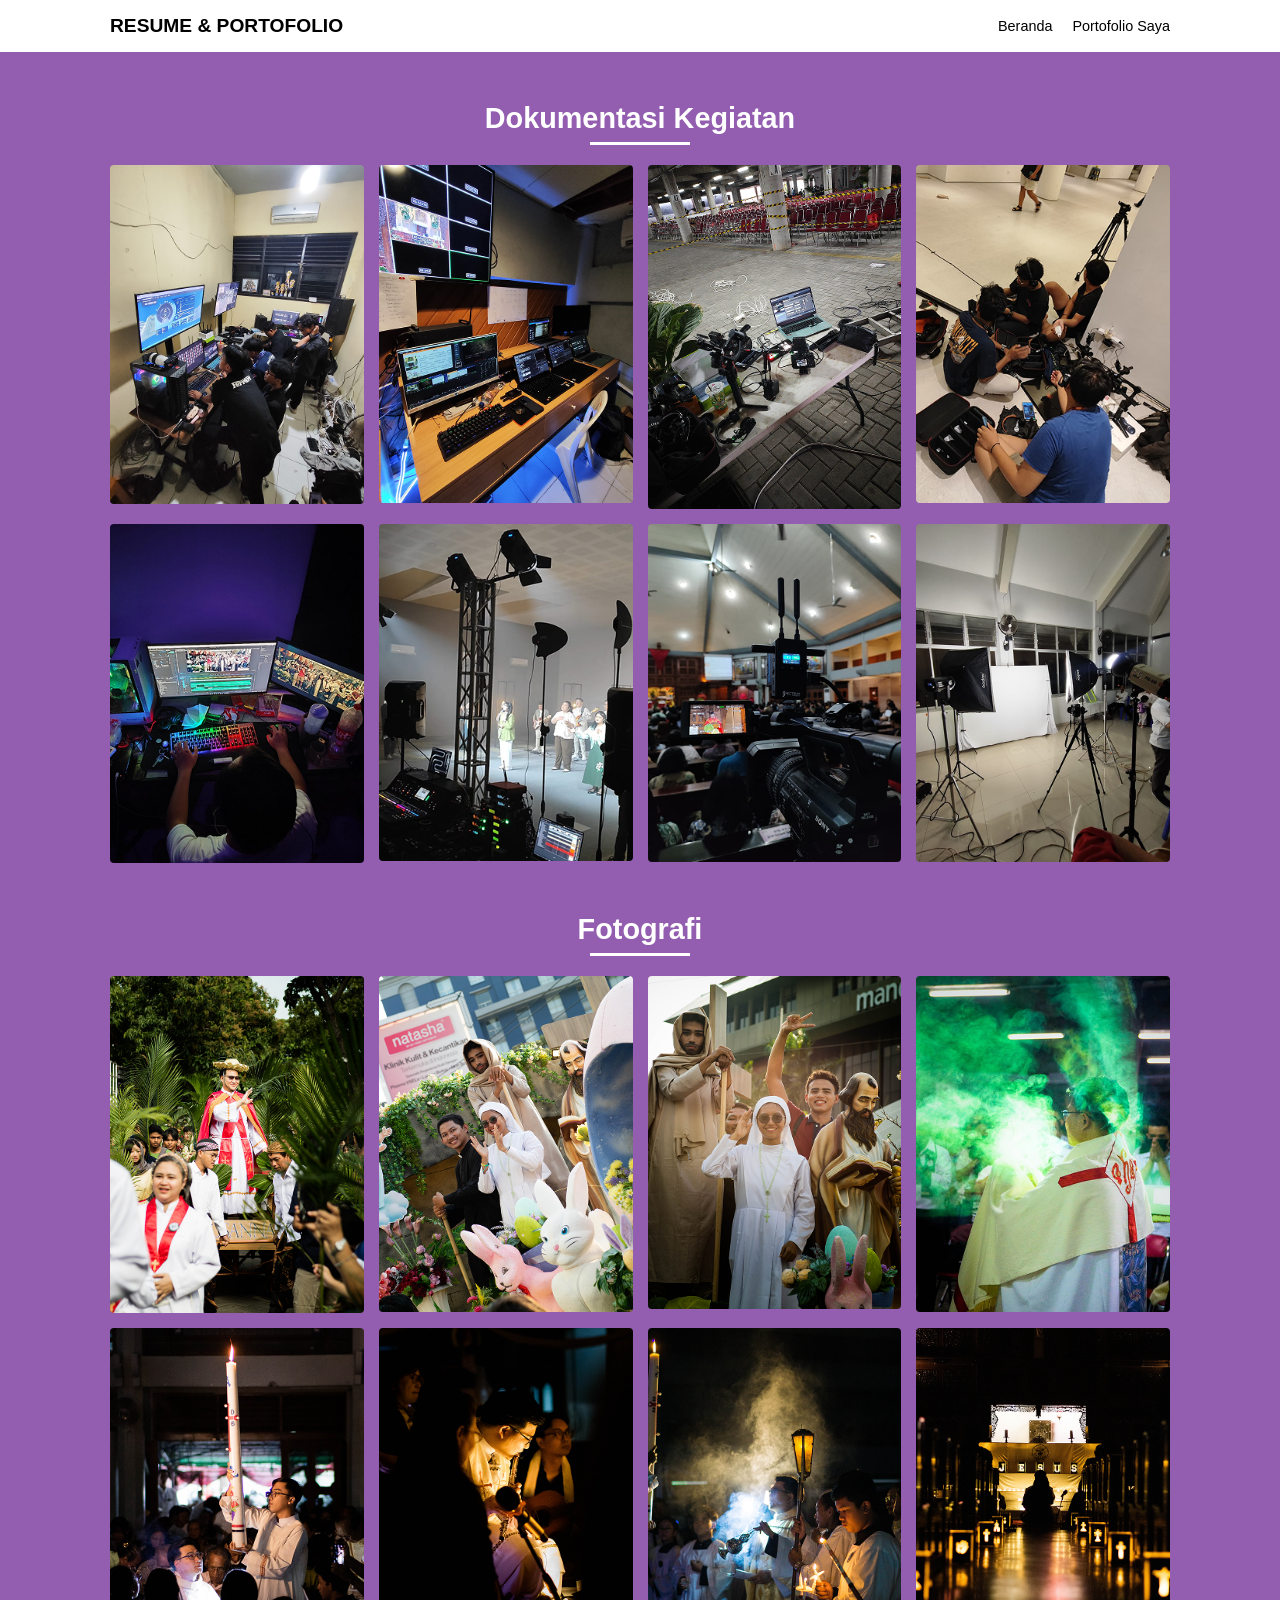
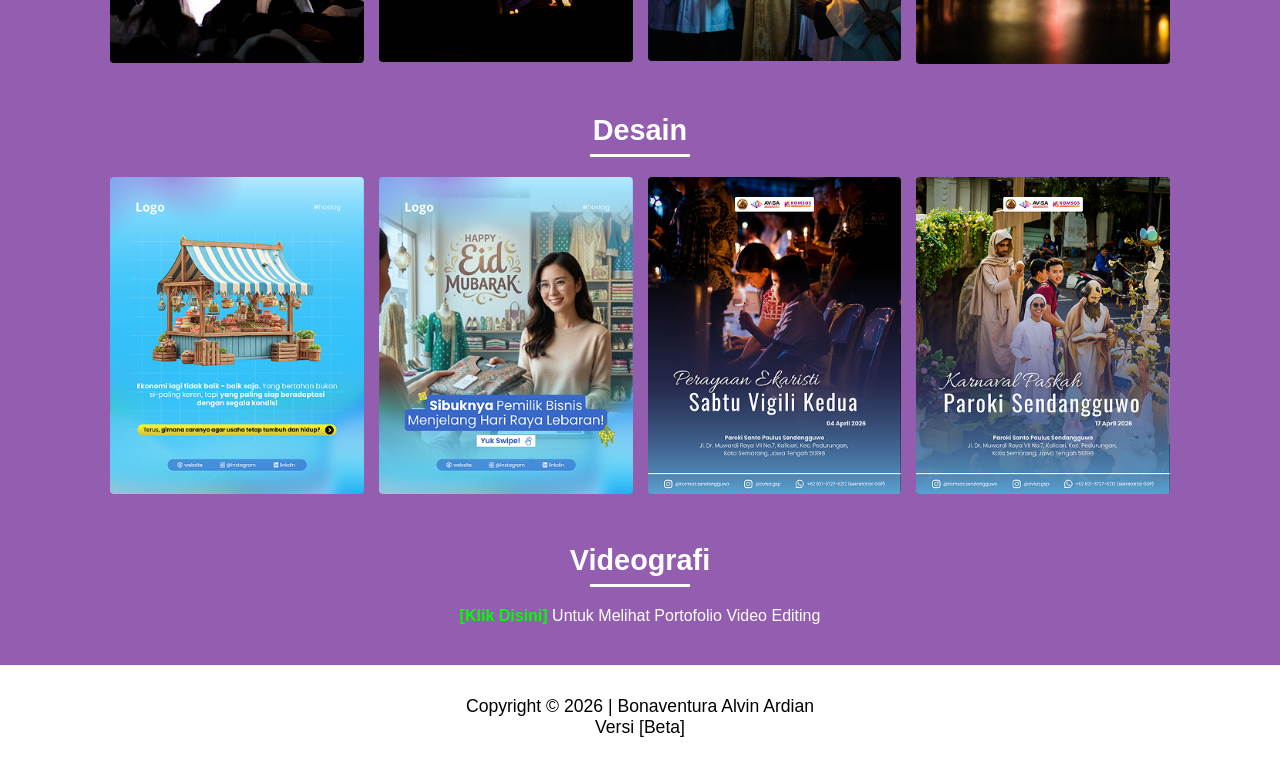
==== portofolio.html @ 9ff5cc50 "pembaharuan web porto" ====
<!DOCTYPE html>
<html lang="id">
<head>
    <meta charset="UTF-8">
    <meta name="viewport" content="width=device-width, initial-scale=1.0">
    <title>Resume & Portofolio - Bonaventura Alvin Ardian</title>
    <link rel="stylesheet" href="portofolio.css">
</head>
<body>

    <header>
        <nav class="container">
            <div class="logo">RESUME & PORTOFOLIO</div>
            <ul>
                <li><a href="https://vinardn.github.io/myportofolio/">Beranda</a></li>
                <li><a href="portofolio.html">Portofolio Saya</a></li>
            </ul>
        </nav>
    </header>

    <main class="container">
        <section>
            <h2>Dokumentasi Kegiatan</h2>
            <div class="grid-gallery">
                <img src="porto/dok-kegiatan/dok1.png" alt="Kegiatan 1">
                <img src="porto/dok-kegiatan/dok2.png" alt="Kegiatan 2">
                <img src="porto/dok-kegiatan/dok3.png" alt="Kegiatan 3">
                <img src="porto/dok-kegiatan/dok4.png" alt="Kegiatan 4">
                <img src="porto/dok-kegiatan/dok5.png" alt="Kegiatan 5">
                <img src="porto/dok-kegiatan/dok6.png" alt="Kegiatan 6">
                <img src="porto/dok-kegiatan/dok7.png" alt="Kegiatan 7">
                <img src="porto/dok-kegiatan/dok8.png" alt="Kegiatan 8">
            </div>
        </section>

        <section>
            <h2>Fotografi</h2>
            <div class="grid-gallery">
                <img src="porto/fotografi/foto1.png" alt="Foto 1">
                <img src="porto/fotografi/foto2.png" alt="Foto 2">
                <img src="porto/fotografi/foto3.png" alt="Foto 3">
                <img src="porto/fotografi/foto4.png" alt="Foto 4">
                <img src="porto/fotografi/foto5.png" alt="Foto 5">
                <img src="porto/fotografi/foto6.png" alt="Foto 6">
                <img src="porto/fotografi/foto7.png" alt="Foto 7">
                <img src="porto/fotografi/foto8.png" alt="Foto 8">
            </div>
        </section>

        <section>
            <h2>Desain</h2>
            <div class="grid-gallery">
                <img src="porto/desain/desain1.png" alt="Desain 1">
                <img src="porto/desain/desain2.png" alt="Desain 2">
                <img src="porto/desain/desain3.png" alt="Desain 3">
                <img src="porto/desain/desain4.png" alt="Desain 4">
            </div>
        </section>

        <section class="videografi">
            <h2>Videografi</h2>
            <p><a href="https://drive.google.com/drive/folders/1kVX3fQp-pzy5qbfBDHpD1U5KboZ19D9f?usp=sharing">[Klik Disini]</a> Untuk Melihat Portofolio Video Editing</p>
        </section>
    </main>

    <footer class="footer-section">
        <div class="footer-container">
            <p>
                Copyright &copy; <span id="year"></span> | Bonaventura Alvin Ardian
            </p>
            <p>Versi [Beta]</p>
        </div>
    </footer>
    
    <script>
        document.getElementById("year").textContent = new Date().getFullYear();
    </script>

</body>
</html>
---- portofolio.css ----
/* Reset & General */
* {
    margin: 0;
    padding: 0;
    box-sizing: border-box;
    font-family: 'Segoe UI', Tahoma, Geneva, Verdana, sans-serif;
}

body {
    background-color: #935eb0; /* Warna ungu sesuai desain */
    color: white;
}

.container {
    max-width: 1100px;
    margin: 0 auto;
    padding: 0 20px;
}

/* Header & Nav */
header {
    background-color: white;
    color: black;
    padding: 15px 0;
    position: sticky;
    top: 0;
    z-index: 100;
}

nav {
    display: flex;
    justify-content: space-between;
    align-items: center;
}

.logo {
    font-weight: bold;
    font-size: 1.2rem;
}

nav ul {
    display: flex;
    list-style: none;
    gap: 20px;
}

nav ul li a {
    text-decoration: none;
    color: black;
    font-size: 0.9rem;
}

/* Section Titles */
h2 {
    text-align: center;
    margin: 50px 0 20px;
    font-size: 1.8rem;
    position: relative;
    padding-bottom: 10px;
}

h2::after {
    content: '';
    width: 100px;
    height: 3px;
    background-color: white;
    position: absolute;
    bottom: 0;
    left: 50%;
    transform: translateX(-50%);
}

/* Grid System (Responsive) */
.grid-gallery {
    display: grid;
    grid-template-columns: repeat(4, 1fr); /* Default 4 kolom untuk laptop */
    gap: 15px;
}

.grid-gallery img {
    width: 100%;
    height: auto;
    border-radius: 4px;
    display: block;
    transition: transform 0.3s ease;
}

.grid-gallery img:hover {
    transform: scale(1.03);
}

/* Videografi Link */
.videografi {
    text-align: center;
    margin: 40px 0;
}

.videografi a {
    color: #00ff00; /* Hijau sesuai desain */
    text-decoration: none;
    font-weight: bold;
}

.footer-section {
    background-color: #ffffff; /* Latar belakang putih */
    padding: 30px 20px;
    border-top: 1px solid #eeeeee; /* Garis tipis opsional untuk pemisah */
    text-align: center;
}

.footer-container p {
    color: #000000;
    font-size: 1.1rem;
    font-weight: 500;
    margin: 0;
    font-family: 'Montserrat', sans-serif;
}

/* RESPONSIVE DESIGN */

/* Menyesuaikan ukuran teks di HP agar tidak terlalu besar */
@media (max-width: 600px) {
    .footer-container p {
        font-size: 0.9rem;
        line-height: 1.4;
    }
    
    .footer-section {
        padding: 20px 10px;
    }
}
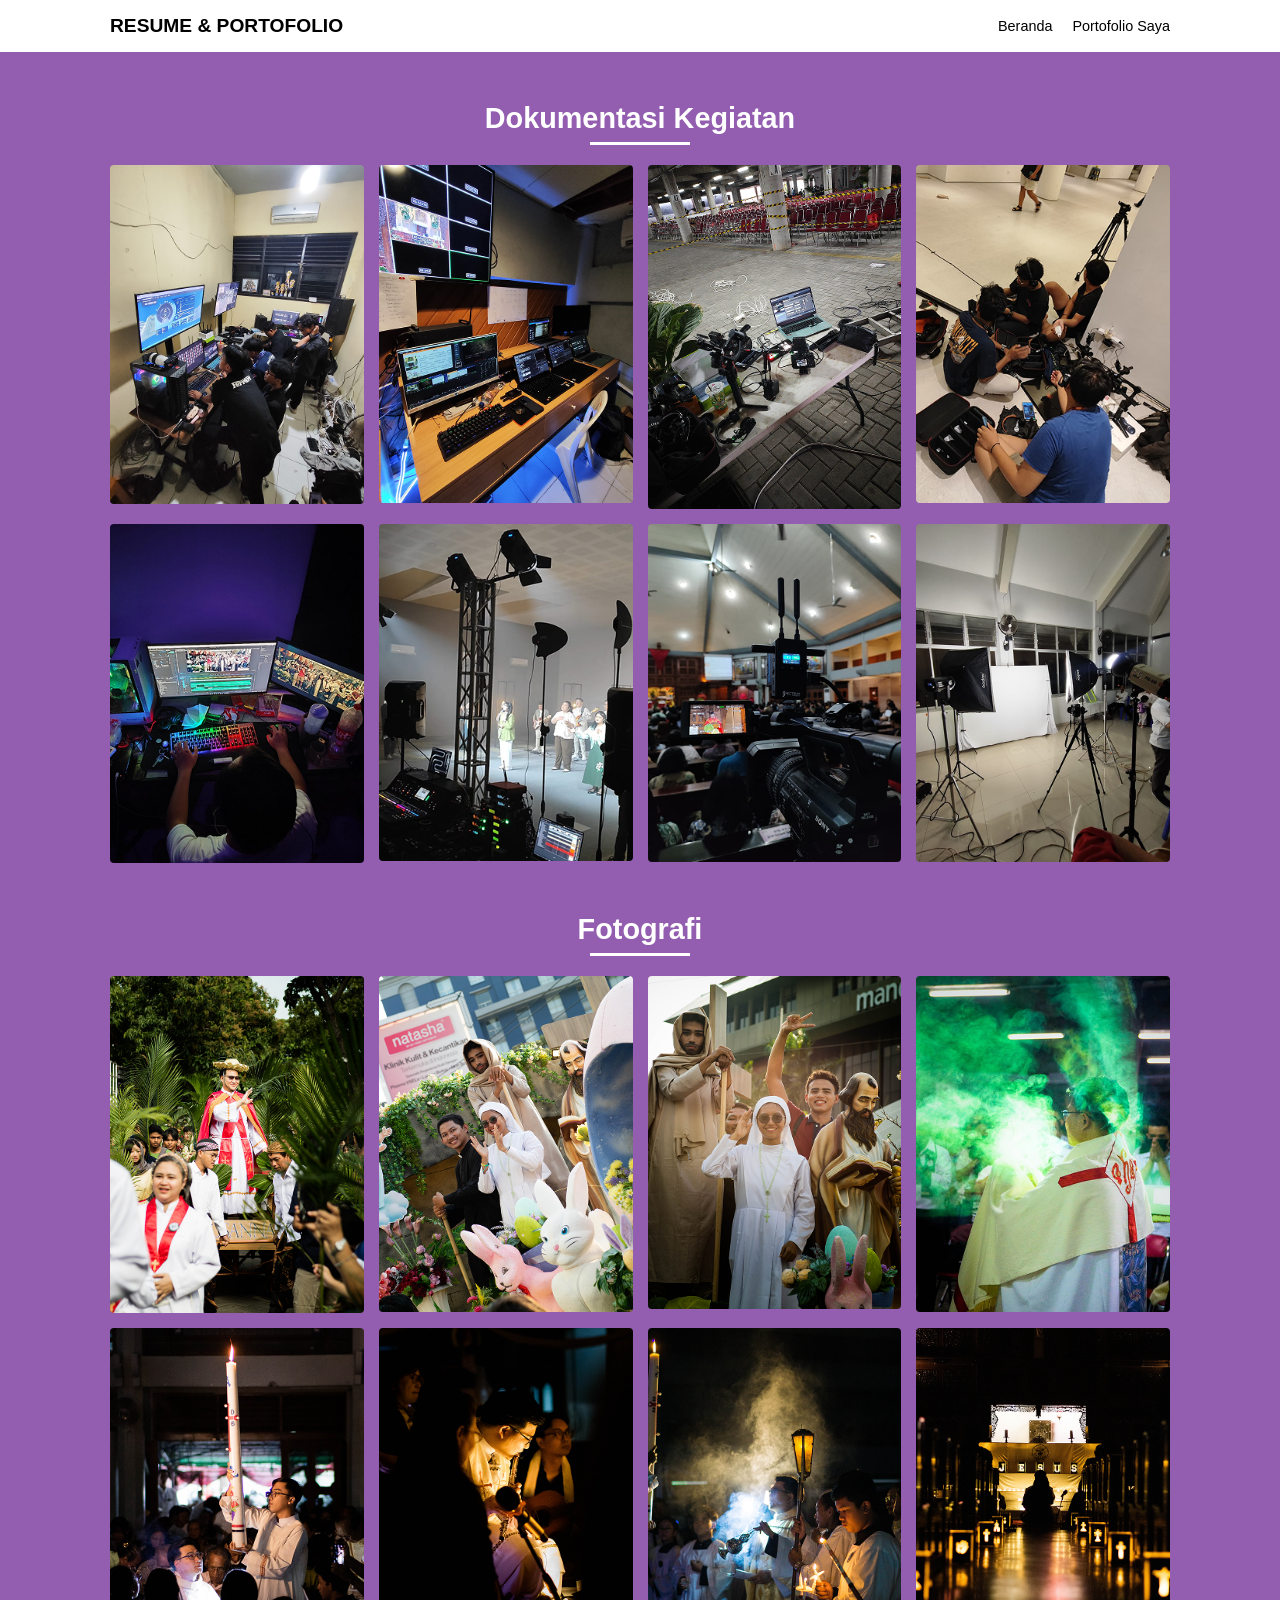
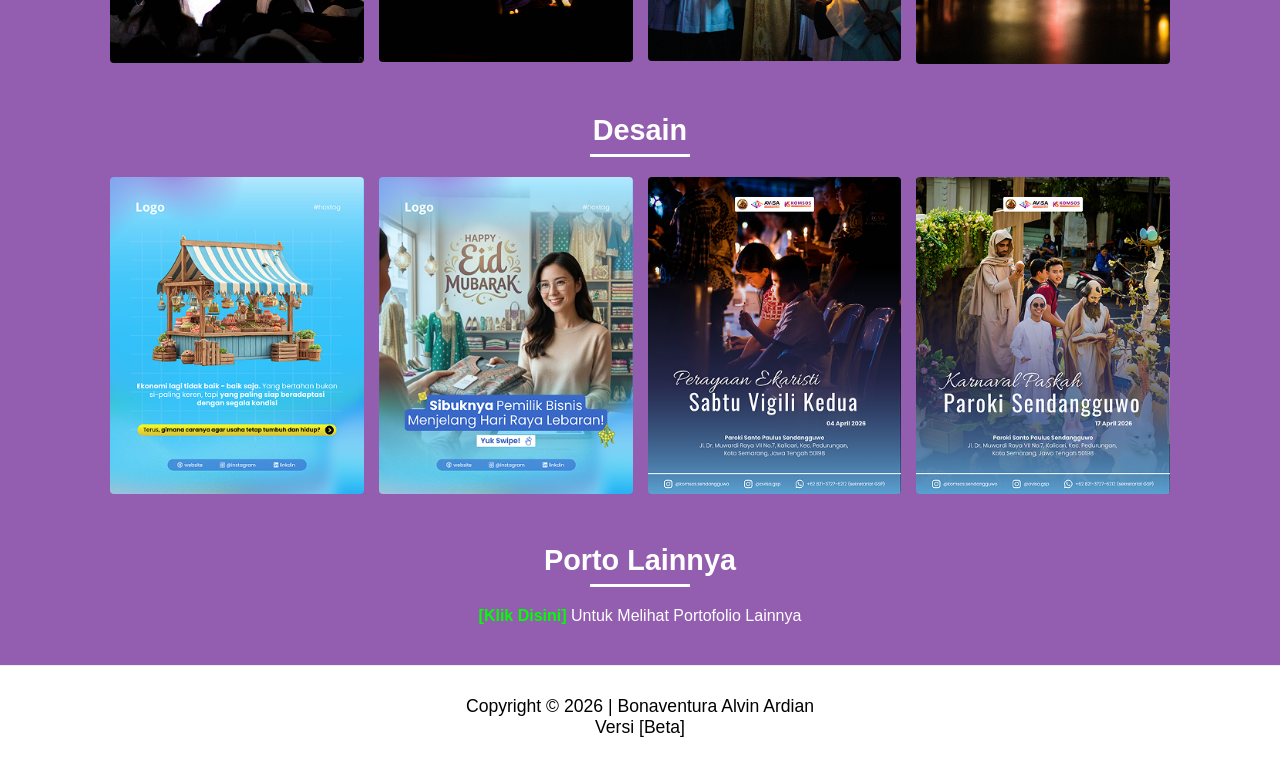
==== commit 62798205: "Update portofolio.html" ====
--- a/portofolio.html
+++ b/portofolio.html
@@ -58,8 +58,8 @@
         </section>
 
         <section class="videografi">
-            <h2>Videografi</h2>
-            <p><a href="https://drive.google.com/drive/folders/1kVX3fQp-pzy5qbfBDHpD1U5KboZ19D9f?usp=sharing">[Klik Disini]</a> Untuk Melihat Portofolio Video Editing</p>
+            <h2>Porto Lainnya</h2>
+            <p><a href="https://drive.google.com/drive/folders/11xY3KGsa7USn1kyC9gbj5METNvO1Qr8e?usp=drive_link">[Klik Disini]</a> Untuk Melihat Portofolio Lainnya</p>
         </section>
     </main>
 
@@ -77,4 +77,4 @@
     </script>
 
 </body>
-</html>+</html>
